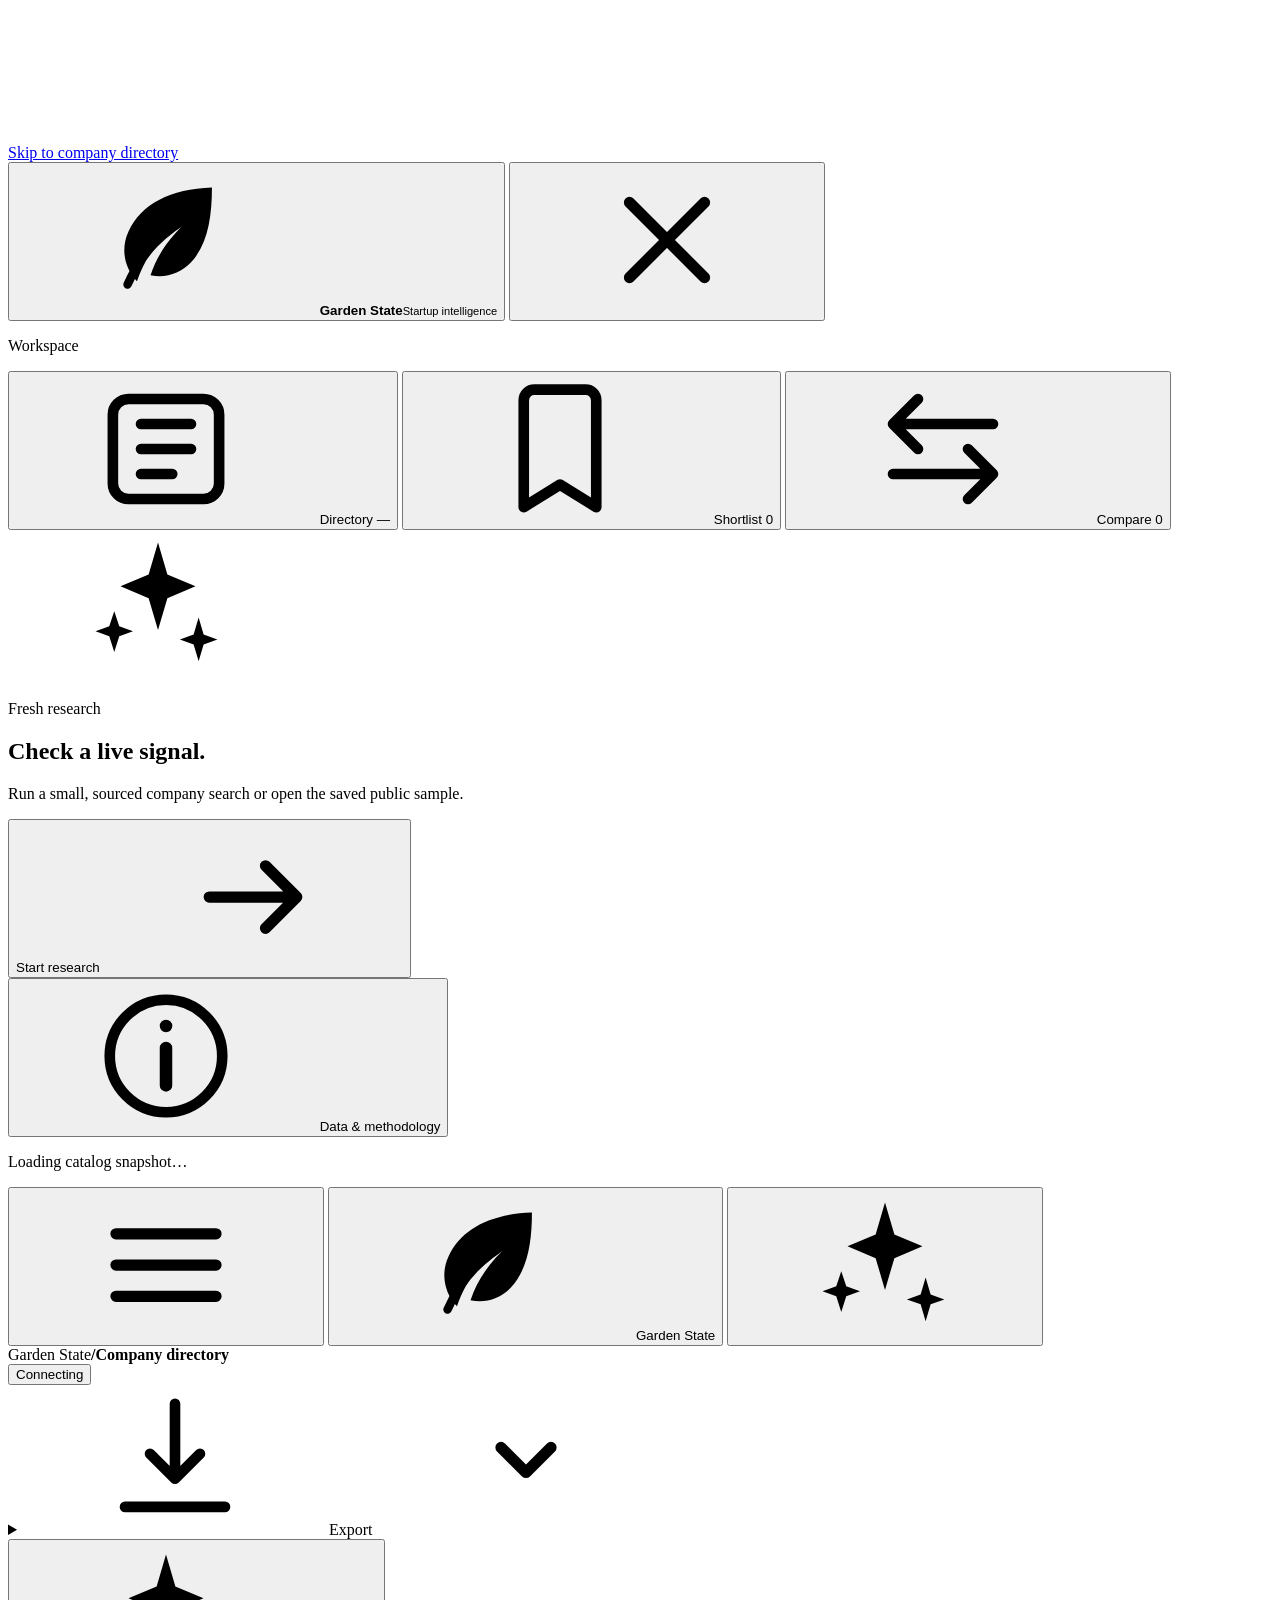
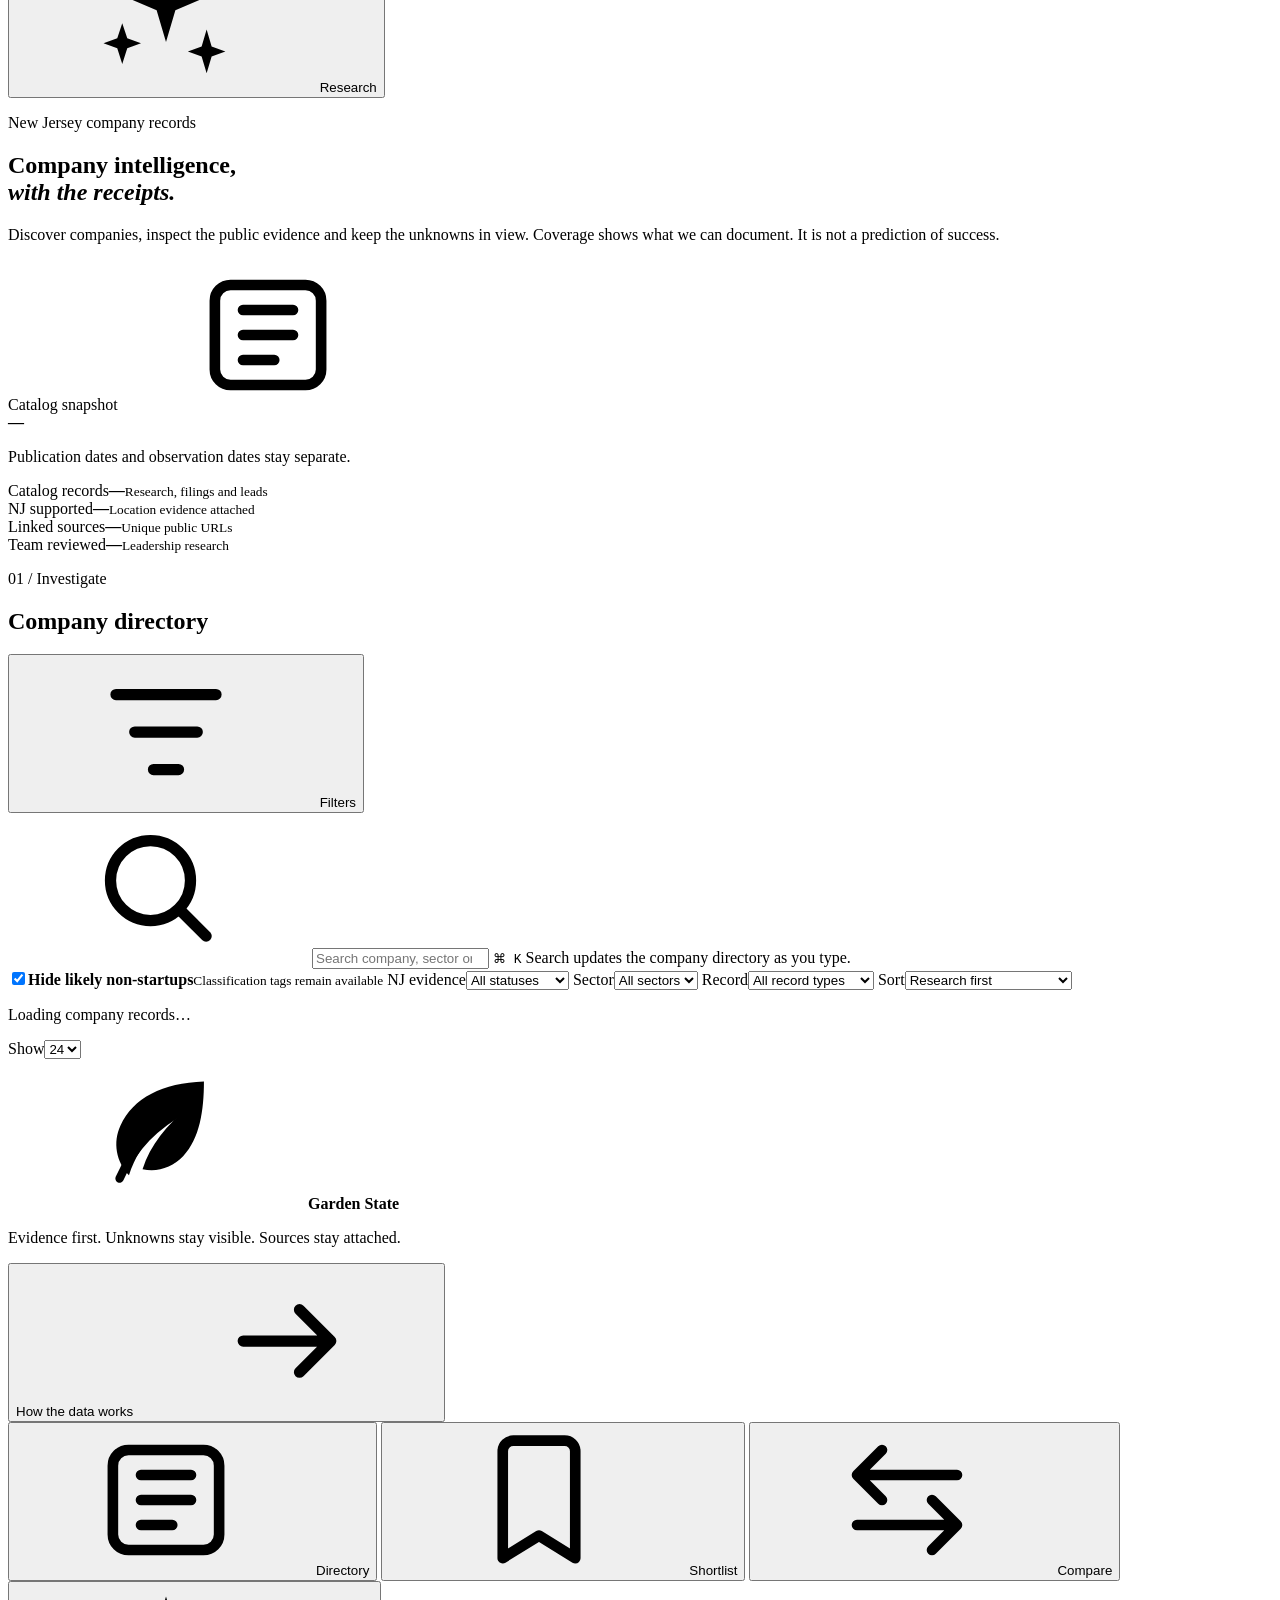
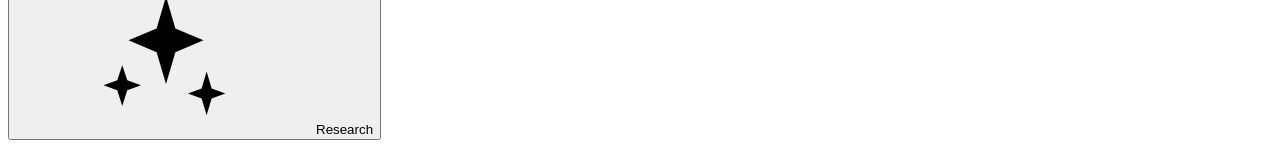
==== unified/static/index.html @ 46218ee3 "Build unified Garden State company research app" ====
<!doctype html>
<html lang="en">
  <head>
    <meta charset="utf-8">
    <meta name="viewport" content="width=device-width, initial-scale=1">
    <meta name="theme-color" content="#123c31">
    <meta name="description" content="Garden State helps you investigate, compare and shortlist New Jersey company records using traceable public evidence.">
    <title>Garden State · Startup intelligence</title>
    <link rel="stylesheet" href="/static/style.css">
    <script type="module" src="/static/app.js"></script>
  </head>
  <body>
    <a class="skip-link" href="#main-content">Skip to company directory</a>

    <svg class="svg-sprite" aria-hidden="true" focusable="false">
      <symbol id="icon-mark" viewBox="0 0 32 32">
        <path d="M25.8 4.8C17 5.1 10.7 8.3 8 14.2c-1.7 3.6-.9 7.8 1.8 10.6 2.6-7.5 7-11.4 13.1-14.7-5.2 4-8.5 8.3-10.2 13.4 3.1.7 6.4-.3 8.7-2.8 3.5-3.8 4.4-9.6 4.4-15.9Z" fill="currentColor"/>
        <path d="M7.8 25.5c3-6.8 7.5-11.4 14.4-15.1" fill="none" stroke="currentColor" stroke-width="1.8" stroke-linecap="round"/>
      </symbol>
      <symbol id="icon-search" viewBox="0 0 24 24"><circle cx="10.8" cy="10.8" r="6.4" fill="none" stroke="currentColor" stroke-width="1.8"/><path d="m15.6 15.6 4.1 4.1" fill="none" stroke="currentColor" stroke-width="1.8" stroke-linecap="round"/></symbol>
      <symbol id="icon-directory" viewBox="0 0 24 24"><rect x="3.5" y="4" width="17" height="16" rx="2.5" fill="none" stroke="currentColor" stroke-width="1.7"/><path d="M8 8h8M8 12h8M8 16h5" fill="none" stroke="currentColor" stroke-width="1.7" stroke-linecap="round"/></symbol>
      <symbol id="icon-bookmark" viewBox="0 0 24 24"><path d="M6.2 4.2c0-1 .8-1.7 1.7-1.7h8.2c.9 0 1.7.7 1.7 1.7v17.1L12 17.7l-5.8 3.6V4.2Z" fill="none" stroke="currentColor" stroke-width="1.7" stroke-linejoin="round"/></symbol>
      <symbol id="icon-compare" viewBox="0 0 24 24"><path d="M8 4 4 8l4 4M4.5 8H20M16 20l4-4-4-4m3.5 4H4" fill="none" stroke="currentColor" stroke-width="1.7" stroke-linecap="round" stroke-linejoin="round"/></symbol>
      <symbol id="icon-spark" viewBox="0 0 24 24"><path d="m12 2 1.5 5.1L18 9l-4.5 1.9L12 16l-1.5-5.1L6 9l4.5-1.9L12 2Zm6.5 12 .8 2.7 2.2.8-2.2.8-.8 2.7-.8-2.7-2.2-.8 2.2-.8.8-2.7ZM5 13l.8 2.4 2.2.8-2.2.8L5 19.5 4.2 17 2 16.2l2.2-.8L5 13Z" fill="currentColor"/></symbol>
      <symbol id="icon-info" viewBox="0 0 24 24"><circle cx="12" cy="12" r="9" fill="none" stroke="currentColor" stroke-width="1.7"/><path d="M12 10.7v6M12 7.2h.01" fill="none" stroke="currentColor" stroke-width="2" stroke-linecap="round"/></symbol>
      <symbol id="icon-download" viewBox="0 0 24 24"><path d="M12 3v12m0 0 4-4m-4 4-4-4M4 19.5h16" fill="none" stroke="currentColor" stroke-width="1.7" stroke-linecap="round" stroke-linejoin="round"/></symbol>
      <symbol id="icon-close" viewBox="0 0 24 24"><path d="m6 6 12 12M18 6 6 18" fill="none" stroke="currentColor" stroke-width="1.8" stroke-linecap="round"/></symbol>
      <symbol id="icon-menu" viewBox="0 0 24 24"><path d="M4 7h16M4 12h16M4 17h16" fill="none" stroke="currentColor" stroke-width="1.8" stroke-linecap="round"/></symbol>
      <symbol id="icon-filter" viewBox="0 0 24 24"><path d="M4 6h16M7 12h10m-7 6h4" fill="none" stroke="currentColor" stroke-width="1.8" stroke-linecap="round"/></symbol>
      <symbol id="icon-arrow" viewBox="0 0 24 24"><path d="M5 12h14m-5-5 5 5-5 5" fill="none" stroke="currentColor" stroke-width="1.8" stroke-linecap="round" stroke-linejoin="round"/></symbol>
      <symbol id="icon-chevron" viewBox="0 0 24 24"><path d="m8 10 4 4 4-4" fill="none" stroke="currentColor" stroke-width="1.8" stroke-linecap="round" stroke-linejoin="round"/></symbol>
      <symbol id="icon-external" viewBox="0 0 24 24"><path d="M13 5h6v6M19 5l-8 8M18 14v4a1 1 0 0 1-1 1H6a1 1 0 0 1-1-1V7a1 1 0 0 1 1-1h4" fill="none" stroke="currentColor" stroke-width="1.7" stroke-linecap="round" stroke-linejoin="round"/></symbol>
      <symbol id="icon-note" viewBox="0 0 24 24"><path d="M5 3.5h14v17H5zM8 8h8M8 12h8M8 16h5" fill="none" stroke="currentColor" stroke-width="1.6" stroke-linecap="round" stroke-linejoin="round"/></symbol>
      <symbol id="icon-check" viewBox="0 0 24 24"><path d="m5 12.5 4.2 4.2L19 7" fill="none" stroke="currentColor" stroke-width="2" stroke-linecap="round" stroke-linejoin="round"/></symbol>
      <symbol id="icon-warning" viewBox="0 0 24 24"><path d="M11.1 3.8 2.8 18.2c-.4.8.1 1.8 1 1.8h16.4c.9 0 1.5-1 1-1.8L12.9 3.8a1 1 0 0 0-1.8 0Z" fill="none" stroke="currentColor" stroke-width="1.7" stroke-linejoin="round"/><path d="M12 9v4.3M12 16.8h.01" fill="none" stroke="currentColor" stroke-width="1.9" stroke-linecap="round"/></symbol>
      <symbol id="icon-lock" viewBox="0 0 24 24"><rect x="4.5" y="10" width="15" height="11" rx="2" fill="none" stroke="currentColor" stroke-width="1.7"/><path d="M8 10V7a4 4 0 0 1 8 0v3" fill="none" stroke="currentColor" stroke-width="1.7" stroke-linecap="round"/></symbol>
      <symbol id="icon-refresh" viewBox="0 0 24 24"><path d="M20 7v5h-5M4 17v-5h5m9.1-3A7.4 7.4 0 0 0 5.4 7M5.9 15a7.4 7.4 0 0 0 12.7 2" fill="none" stroke="currentColor" stroke-width="1.7" stroke-linecap="round" stroke-linejoin="round"/></symbol>
    </svg>

    <div class="app-shell">
      <div class="sidebar-scrim" id="sidebar-scrim" data-action="close-sidebar" hidden></div>
      <aside class="sidebar" id="sidebar" aria-label="Primary navigation">
        <div class="sidebar-head">
          <button class="brand" type="button" data-action="show-directory" aria-label="Garden State directory home">
            <span class="brand-mark"><svg aria-hidden="true"><use href="#icon-mark"></use></svg></span>
            <span class="brand-type"><strong>Garden State</strong><small>Startup intelligence</small></span>
          </button>
          <button class="icon-button sidebar-close" type="button" data-action="close-sidebar" aria-label="Close navigation"><svg aria-hidden="true"><use href="#icon-close"></use></svg></button>
        </div>

        <p class="nav-label">Workspace</p>
        <nav class="primary-nav">
          <button class="nav-item is-active" type="button" data-view="directory" aria-current="page">
            <svg aria-hidden="true"><use href="#icon-directory"></use></svg>
            <span>Directory</span>
            <span class="nav-count" id="directory-count">—</span>
          </button>
          <button class="nav-item" type="button" data-view="shortlist">
            <svg aria-hidden="true"><use href="#icon-bookmark"></use></svg>
            <span>Shortlist</span>
            <span class="nav-count" id="shortlist-count">0</span>
          </button>
          <button class="nav-item" type="button" data-action="open-compare">
            <svg aria-hidden="true"><use href="#icon-compare"></use></svg>
            <span>Compare</span>
            <span class="nav-count" id="compare-count">0</span>
          </button>
        </nav>

        <div class="sidebar-brief">
          <span class="brief-icon"><svg aria-hidden="true"><use href="#icon-spark"></use></svg></span>
          <p class="brief-kicker">Fresh research</p>
          <h2>Check a live signal.</h2>
          <p>Run a small, sourced company search or open the saved public sample.</p>
          <button class="sidebar-research" type="button" data-action="open-research">Start research <svg aria-hidden="true"><use href="#icon-arrow"></use></svg></button>
        </div>

        <div class="sidebar-foot">
          <button class="method-button" type="button" data-action="open-methodology"><svg aria-hidden="true"><use href="#icon-info"></use></svg> Data &amp; methodology</button>
          <p id="sidebar-snapshot">Loading catalog snapshot…</p>
        </div>
      </aside>

      <div class="workspace">
        <header class="mobile-header">
          <button class="icon-button" type="button" data-action="open-sidebar" aria-label="Open navigation"><svg aria-hidden="true"><use href="#icon-menu"></use></svg></button>
          <button class="mobile-brand" type="button" data-action="show-directory"><svg aria-hidden="true"><use href="#icon-mark"></use></svg><span>Garden State</span></button>
          <button class="icon-button mobile-spark" type="button" data-action="open-research" aria-label="Start research"><svg aria-hidden="true"><use href="#icon-spark"></use></svg></button>
        </header>

        <header class="topbar">
          <div class="breadcrumb"><span>Garden State</span><b>/</b><strong id="breadcrumb-current">Company directory</strong></div>
          <div class="top-actions">
            <button class="health-pill" id="health-pill" type="button" data-action="open-methodology"><span class="status-dot is-loading"></span><span id="health-label">Connecting</span></button>
            <details class="export-menu" id="export-menu">
              <summary class="button button-quiet"><svg aria-hidden="true"><use href="#icon-download"></use></svg> Export <svg class="chevron" aria-hidden="true"><use href="#icon-chevron"></use></svg></summary>
              <div class="export-popover">
                <button type="button" data-export="json"><strong>JSON evidence</strong><span>Full profiles, pillars and sources</span></button>
                <button type="button" data-export="csv"><strong>CSV evidence</strong><span>One safe row per source</span></button>
              </div>
            </details>
            <button class="button button-accent" type="button" data-action="open-research"><svg aria-hidden="true"><use href="#icon-spark"></use></svg> Research</button>
          </div>
        </header>

        <main id="main-content" tabindex="-1">
          <section class="hero" aria-labelledby="page-title">
            <div class="hero-copy">
              <p class="eyebrow" id="view-eyebrow"><span></span> New Jersey company records</p>
              <h1 id="page-title">Company intelligence,<br><em>with the receipts.</em></h1>
              <p class="hero-description" id="page-description">Discover companies, inspect the public evidence and keep the unknowns in view. Coverage shows what we can document. It is not a prediction of success.</p>
            </div>
            <div class="snapshot-card">
              <div class="snapshot-top"><span>Catalog snapshot</span><svg aria-hidden="true"><use href="#icon-directory"></use></svg></div>
              <strong id="snapshot-date">—</strong>
              <p>Publication dates and observation dates stay separate.</p>
            </div>
          </section>

          <section class="stat-grid" id="stat-grid" aria-label="Catalog summary">
            <div class="stat-card is-loading"><span>Catalog records</span><strong>—</strong><small>Research, filings and leads</small></div>
            <div class="stat-card is-loading"><span>NJ supported</span><strong>—</strong><small>Location evidence attached</small></div>
            <div class="stat-card is-loading"><span>Linked sources</span><strong>—</strong><small>Unique public URLs</small></div>
            <div class="stat-card is-loading"><span>Team reviewed</span><strong>—</strong><small>Leadership research</small></div>
          </section>

          <section class="catalog-notices" id="catalog-notices" aria-label="Catalog notices" hidden></section>

          <section class="access-gate" id="access-gate" hidden aria-labelledby="access-title">
            <div class="access-illustration"><svg aria-hidden="true"><use href="#icon-lock"></use></svg></div>
            <div>
              <p class="eyebrow">Private workspace</p>
              <h2 id="access-title">Unlock this catalog</h2>
              <p>The server requires an access token. It stays in this browser tab and is never saved to local storage.</p>
              <form class="unlock-form" id="unlock-form">
                <label><span>Access token</span><input id="access-token" type="password" autocomplete="off" required placeholder="Paste token"></label>
                <button class="button button-dark" type="submit">Unlock workspace <svg aria-hidden="true"><use href="#icon-arrow"></use></svg></button>
              </form>
              <p class="form-message" id="unlock-message" role="alert"></p>
            </div>
          </section>

          <section class="directory" id="directory-section" aria-labelledby="directory-title">
            <div class="directory-heading">
              <div>
                <p class="section-number">01 / Investigate</p>
                <h2 id="directory-title">Company directory</h2>
              </div>
              <button class="button button-quiet filter-toggle" type="button" data-action="toggle-filters" aria-expanded="false" aria-controls="filter-panel"><svg aria-hidden="true"><use href="#icon-filter"></use></svg> Filters</button>
            </div>

            <div class="directory-tools">
              <label class="search-field" for="catalog-search">
                <svg aria-hidden="true"><use href="#icon-search"></use></svg>
                <input id="catalog-search" type="search" autocomplete="off" placeholder="Search company, sector or location" aria-describedby="search-hint">
                <kbd>⌘ K</kbd>
              </label>
              <span class="sr-only" id="search-hint">Search updates the company directory as you type.</span>

              <div class="filter-panel" id="filter-panel">
                <label class="toggle-field" for="startup-filter"><input id="startup-filter" type="checkbox" checked><span class="toggle-control" aria-hidden="true"></span><span><strong>Hide likely non-startups</strong><small id="nonstartup-filter-note">Classification tags remain available</small></span></label>
                <label class="select-field"><span>NJ evidence</span><select id="nj-filter"><option value="all">All statuses</option><option value="supported">Supported</option><option value="unverified">Needs review</option></select></label>
                <label class="select-field"><span>Sector</span><select id="sector-filter"><option value="all">All sectors</option></select></label>
                <label class="select-field"><span>Record</span><select id="record-filter"><option value="all">All record types</option><option value="research">Research profiles</option><option value="filing">Filing records</option><option value="lead">Team leads</option></select></label>
                <label class="select-field"><span>Sort</span><select id="sort-filter"><option value="research">Research first</option><option value="name">Name A–Z</option><option value="coverage">Most evidence coverage</option><option value="sources">Most linked sources</option><option value="updated">Recently updated</option></select></label>
              </div>
            </div>

            <div class="results-bar">
              <p id="results-summary" aria-live="polite">Loading company records…</p>
              <div class="results-controls">
                <button class="text-button" id="clear-filters" type="button" data-action="clear-filters" hidden>Clear filters</button>
                <label class="per-page"><span>Show</span><select id="per-page"><option value="12">12</option><option value="24" selected>24</option><option value="48">48</option></select></label>
              </div>
            </div>

            <div class="catalog-error" id="catalog-error" hidden role="alert">
              <span><svg aria-hidden="true"><use href="#icon-warning"></use></svg></span>
              <div><h3>We couldn’t load the catalog.</h3><p id="catalog-error-message">Check the connection and try again.</p><button class="button button-outline" type="button" data-action="retry-catalog"><svg aria-hidden="true"><use href="#icon-refresh"></use></svg> Try again</button></div>
            </div>

            <div class="company-grid skeleton-grid" id="catalog-loading" aria-label="Loading companies" aria-busy="true">
              <div class="skeleton-card"></div><div class="skeleton-card"></div><div class="skeleton-card"></div><div class="skeleton-card"></div><div class="skeleton-card"></div><div class="skeleton-card"></div>
            </div>
            <div class="company-grid" id="company-grid"></div>
            <div class="empty-state" id="empty-state" hidden>
              <span class="empty-mark"><svg aria-hidden="true"><use href="#icon-search"></use></svg></span>
              <h3 id="empty-title">No records match these filters.</h3>
              <p id="empty-copy">Try a broader search or clear one of the filters.</p>
              <button class="button button-outline" type="button" data-action="clear-filters">Clear filters</button>
            </div>
            <nav class="pagination" id="pagination" aria-label="Directory pages"></nav>
          </section>

          <footer class="site-footer">
            <div><svg aria-hidden="true"><use href="#icon-mark"></use></svg><strong>Garden State</strong></div>
            <p>Evidence first. Unknowns stay visible. Sources stay attached.</p>
            <button type="button" data-action="open-methodology">How the data works <svg aria-hidden="true"><use href="#icon-arrow"></use></svg></button>
          </footer>
        </main>
      </div>
    </div>

    <div class="compare-tray" id="compare-tray" hidden aria-live="polite">
      <div class="compare-tray-copy"><span class="compare-tray-icon"><svg aria-hidden="true"><use href="#icon-compare"></use></svg></span><div><strong>Compare companies</strong><small id="compare-tray-help">Choose up to three records</small></div></div>
      <div class="compare-chips" id="compare-chips"></div>
      <div class="compare-tray-actions"><button class="text-button" type="button" data-action="clear-compare">Clear</button><button class="button button-accent" id="open-comparison" type="button" data-action="open-compare">Compare <span id="compare-button-count">0</span><svg aria-hidden="true"><use href="#icon-arrow"></use></svg></button></div>
    </div>

    <nav class="mobile-nav" aria-label="Mobile navigation">
      <button class="is-active" type="button" data-view="directory"><svg aria-hidden="true"><use href="#icon-directory"></use></svg><span>Directory</span></button>
      <button type="button" data-view="shortlist"><svg aria-hidden="true"><use href="#icon-bookmark"></use></svg><span>Shortlist</span></button>
      <button type="button" data-action="open-compare"><svg aria-hidden="true"><use href="#icon-compare"></use></svg><span>Compare</span><b id="mobile-compare-count" hidden>0</b></button>
      <button type="button" data-action="open-research"><svg aria-hidden="true"><use href="#icon-spark"></use></svg><span>Research</span></button>
    </nav>

    <div class="layer drawer-layer" id="company-layer" hidden>
      <button class="layer-scrim" type="button" data-close-layer aria-label="Close company profile"></button>
      <aside class="drawer" id="company-drawer" role="dialog" aria-modal="true" aria-labelledby="drawer-title" tabindex="-1">
        <div class="drawer-toolbar"><span>Company profile</span><button class="icon-button" type="button" data-close-layer aria-label="Close profile"><svg aria-hidden="true"><use href="#icon-close"></use></svg></button></div>
        <div class="drawer-content" id="company-drawer-content"></div>
      </aside>
    </div>

    <div class="layer modal-layer" id="research-layer" hidden>
      <button class="layer-scrim" type="button" data-close-layer aria-label="Close research"></button>
      <section class="modal research-modal" role="dialog" aria-modal="true" aria-labelledby="research-title" tabindex="-1">
        <header class="modal-head"><div><p class="eyebrow"><span></span> Public-source research</p><h2 id="research-title">Find a fresh company signal</h2></div><button class="icon-button" type="button" data-close-layer aria-label="Close research"><svg aria-hidden="true"><use href="#icon-close"></use></svg></button></header>
        <p class="modal-intro">Run a bounded search across configured public sources, or open the saved public sample. Live and saved results are always labeled.</p>

        <div class="research-status" id="research-status"><span class="status-dot is-loading"></span><div><strong>Checking research service…</strong><p>One moment.</p></div></div>

        <form id="research-form" class="research-form">
          <fieldset class="mode-options">
            <legend>Research mode</legend>
            <label class="mode-card" id="live-mode-card"><input type="radio" name="research-mode" value="live" checked><span class="mode-radio"></span><span><strong>Live research</strong><small>Search configured public sources now</small></span><span class="mode-state" id="live-mode-state">Checking</span></label>
            <label class="mode-card"><input type="radio" name="research-mode" value="sample"><span class="mode-radio"></span><span><strong>Saved public research</strong><small>Open a dated, previously saved result</small></span><span class="mode-state">Available</span></label>
          </fieldset>
          <div class="research-fields">
            <label class="select-field"><span>Sector</span><select id="research-sector"><option value="All sectors">All sectors</option></select></label>
            <label class="select-field"><span>Companies</span><select id="research-count"><option value="1">1 company</option><option value="2">2 companies</option><option value="3" selected>3 companies</option><option value="4">4 companies</option><option value="5">5 companies</option></select></label>
          </div>
          <button class="button button-dark research-submit" id="research-submit" type="submit"><svg aria-hidden="true"><use href="#icon-spark"></use></svg><span>Start research</span><svg aria-hidden="true"><use href="#icon-arrow"></use></svg></button>
          <p class="form-message" id="research-form-message" role="alert"></p>
        </form>

        <section class="research-progress" id="research-progress" hidden aria-live="polite">
          <div class="progress-head"><div><p class="eyebrow" id="research-mode-label">Live research</p><h3 id="research-stage">Preparing research</h3></div><span class="run-status" id="research-run-status">Queued</span></div>
          <div class="stage-track" id="stage-track" aria-label="Research progress"><span class="is-current">Discover</span><span>Verify</span><span>Connect</span><span>Complete</span></div>
          <p id="research-progress-detail">The research job is starting.</p>
          <div class="research-outcome" id="research-outcome"></div>
          <details class="activity-log"><summary>Research activity <svg aria-hidden="true"><use href="#icon-chevron"></use></svg></summary><ol id="research-events"></ol></details>
          <div class="research-warnings" id="research-warnings"></div>
        </section>

        <section class="research-history" id="research-history" hidden><div class="subsection-title"><h3>Recent research</h3><button class="text-button" type="button" data-action="refresh-research-history">Refresh</button></div><div id="research-history-list"></div></section>
      </section>
    </div>

    <div class="layer modal-layer" id="compare-layer" hidden>
      <button class="layer-scrim" type="button" data-close-layer aria-label="Close comparison"></button>
      <section class="modal compare-modal" role="dialog" aria-modal="true" aria-labelledby="compare-title" tabindex="-1">
        <header class="modal-head"><div><p class="eyebrow"><span></span> Side-by-side evidence</p><h2 id="compare-title">Compare company records</h2></div><button class="icon-button" type="button" data-close-layer aria-label="Close comparison"><svg aria-hidden="true"><use href="#icon-close"></use></svg></button></header>
        <p class="modal-intro">Compare documentation coverage and source-backed findings. Missing evidence stays missing; it does not count against or for a company.</p>
        <div class="comparison" id="comparison-content"></div>
      </section>
    </div>

    <div class="layer modal-layer" id="methodology-layer" hidden>
      <button class="layer-scrim" type="button" data-close-layer aria-label="Close methodology"></button>
      <section class="modal methodology-modal" role="dialog" aria-modal="true" aria-labelledby="methodology-title" tabindex="-1">
        <header class="modal-head"><div><p class="eyebrow"><span></span> Data notes</p><h2 id="methodology-title">What this catalog can tell you</h2></div><button class="icon-button" type="button" data-close-layer aria-label="Close methodology"><svg aria-hidden="true"><use href="#icon-close"></use></svg></button></header>
        <p class="method-lead">Garden State joins four lines of public evidence without turning them into an investment rating. Each profile keeps the source, quote and date close to the claim.</p>

        <div class="method-grid">
          <article><span>01</span><h3>Coverage, not quality</h3><p>A filled pillar means we found something supportable. It does not mean the company is strong, weak or likely to succeed.</p></article>
          <article><span>02</span><h3>NJ status needs proof</h3><p>“Supported” means a source backs the New Jersey connection. A filing address alone does not prove current operations or startup status.</p></article>
          <article><span>03</span><h3>Roles stay distinct</h3><p>Founders, CEOs, advisors and SEC-related people are shown as reported. We do not quietly turn one role into another.</p></article>
          <article><span>04</span><h3>Dates mean different things</h3><p>Published is when a source appeared. Observed is when the research process retrieved it. Both remain visible.</p></article>
        </div>

        <section class="method-section"><h3>Four evidence pillars</h3><div class="pillar-key"><span><i class="pillar-dot founders"></i><b>Founders &amp; leadership</b> People, roles and documented background</span><span><i class="pillar-dot business"></i><b>Business &amp; market</b> Model, timing and operating signals</span><span><i class="pillar-dot funding"></i><b>Funding &amp; financial</b> Disclosed fundraising and financial evidence</span><span><i class="pillar-dot reputation"></i><b>Reputation &amp; interest</b> Public relationships and outside attention</span></div></section>

        <section class="method-section connection-section">
          <div class="subsection-title"><div><p class="section-number">Connections</p><h3>Data modules</h3></div><button class="button button-outline" id="refresh-founder-data" type="button" data-action="sync-founders" hidden><svg aria-hidden="true"><use href="#icon-refresh"></use></svg> Refresh founder data</button></div>
          <div class="integration-list" id="integration-list"><div class="integration-skeleton"></div><div class="integration-skeleton"></div></div>
          <p class="sync-note" id="founder-sync-note"></p>
        </section>

        <section class="method-section session-access" id="session-access">
          <div><p class="section-number">Session access</p><h3 id="session-access-title">Server connection</h3><p id="session-access-copy">Checking whether this workspace requires a token…</p></div>
          <form class="settings-unlock-form" id="settings-unlock-form" hidden><label><span class="sr-only">Access token</span><input id="settings-access-token" type="password" autocomplete="off" required placeholder="Access token"></label><button class="button button-dark" type="submit">Unlock</button></form>
        </section>

        <div class="method-caution"><svg aria-hidden="true"><use href="#icon-info"></use></svg><p><strong>Keep the limits in frame.</strong> Fundraising is not revenue, runway or profitability. Team size divided by company age is not observed hiring growth. Similar company names are not merged without a conservative identifier match.</p></div>
      </section>
    </div>

    <div class="toast-region" id="toast-region" aria-live="polite" aria-atomic="true"></div>
  </body>
</html>
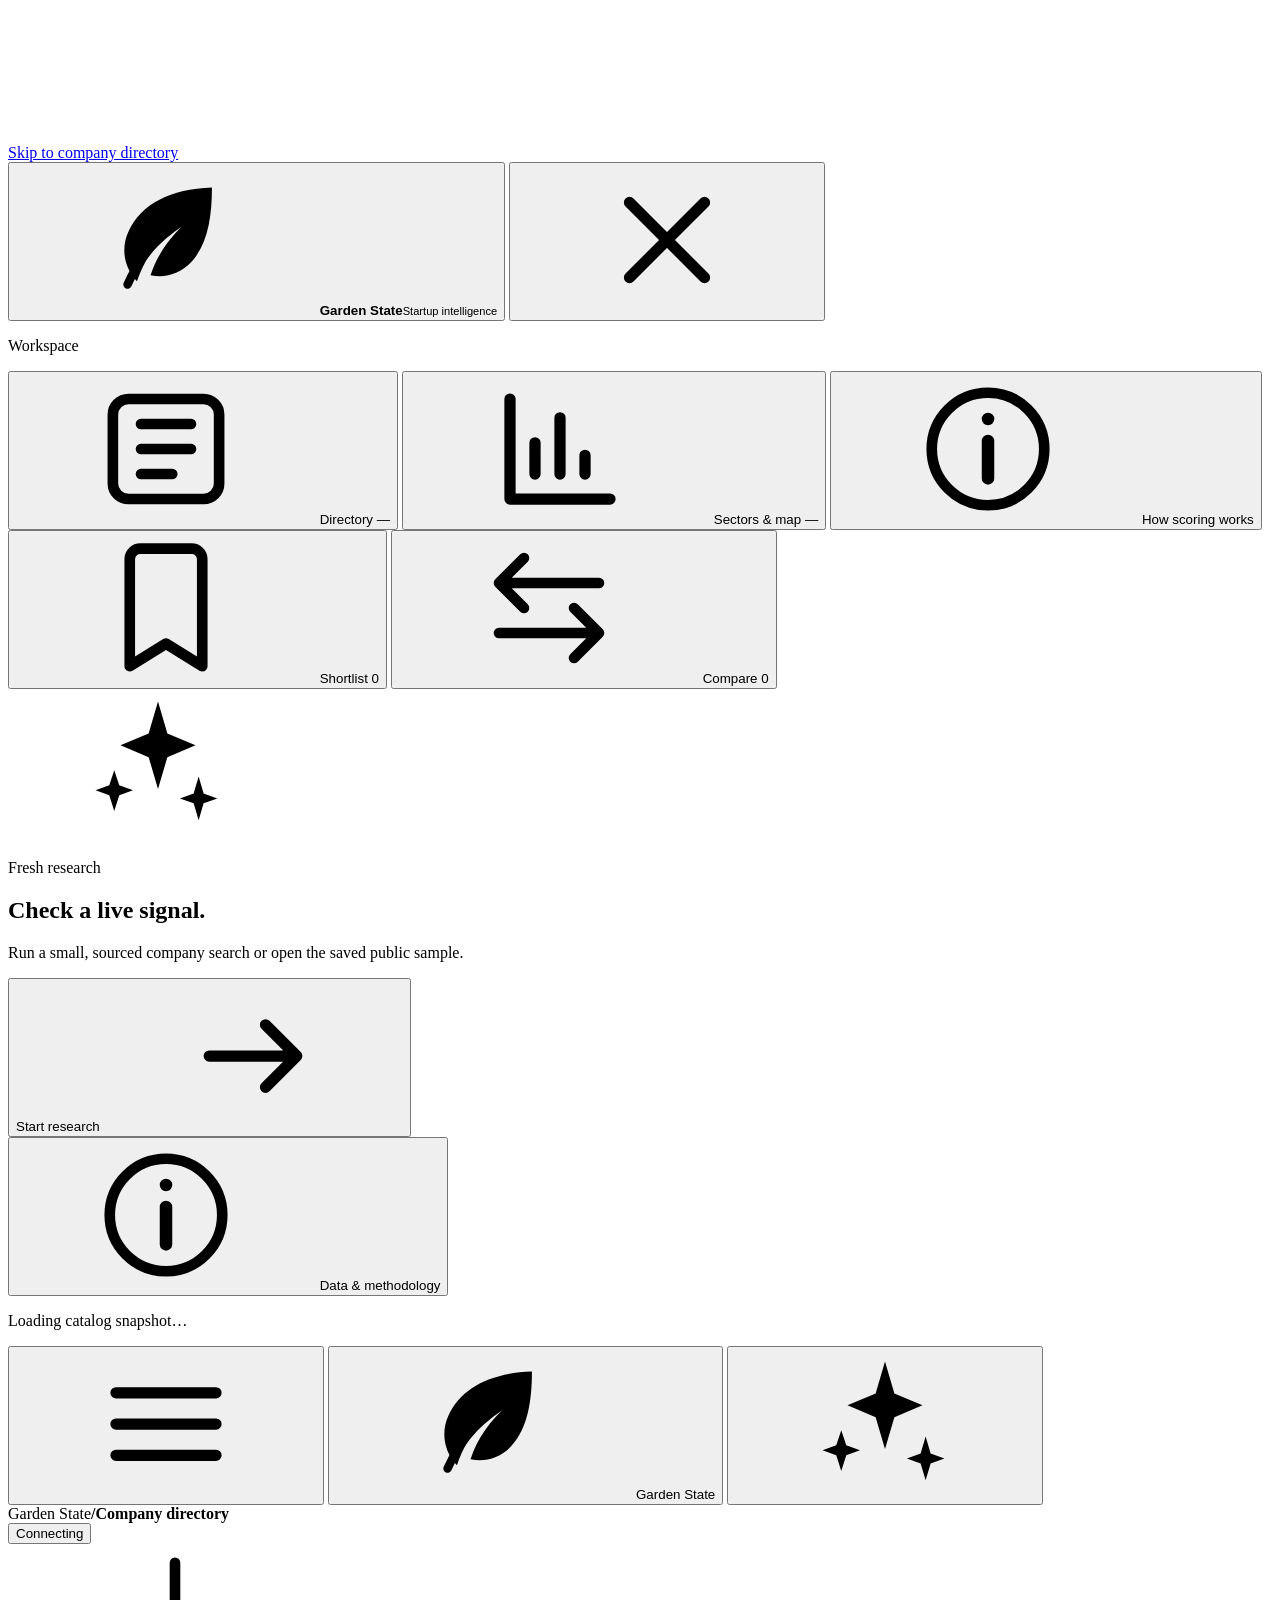
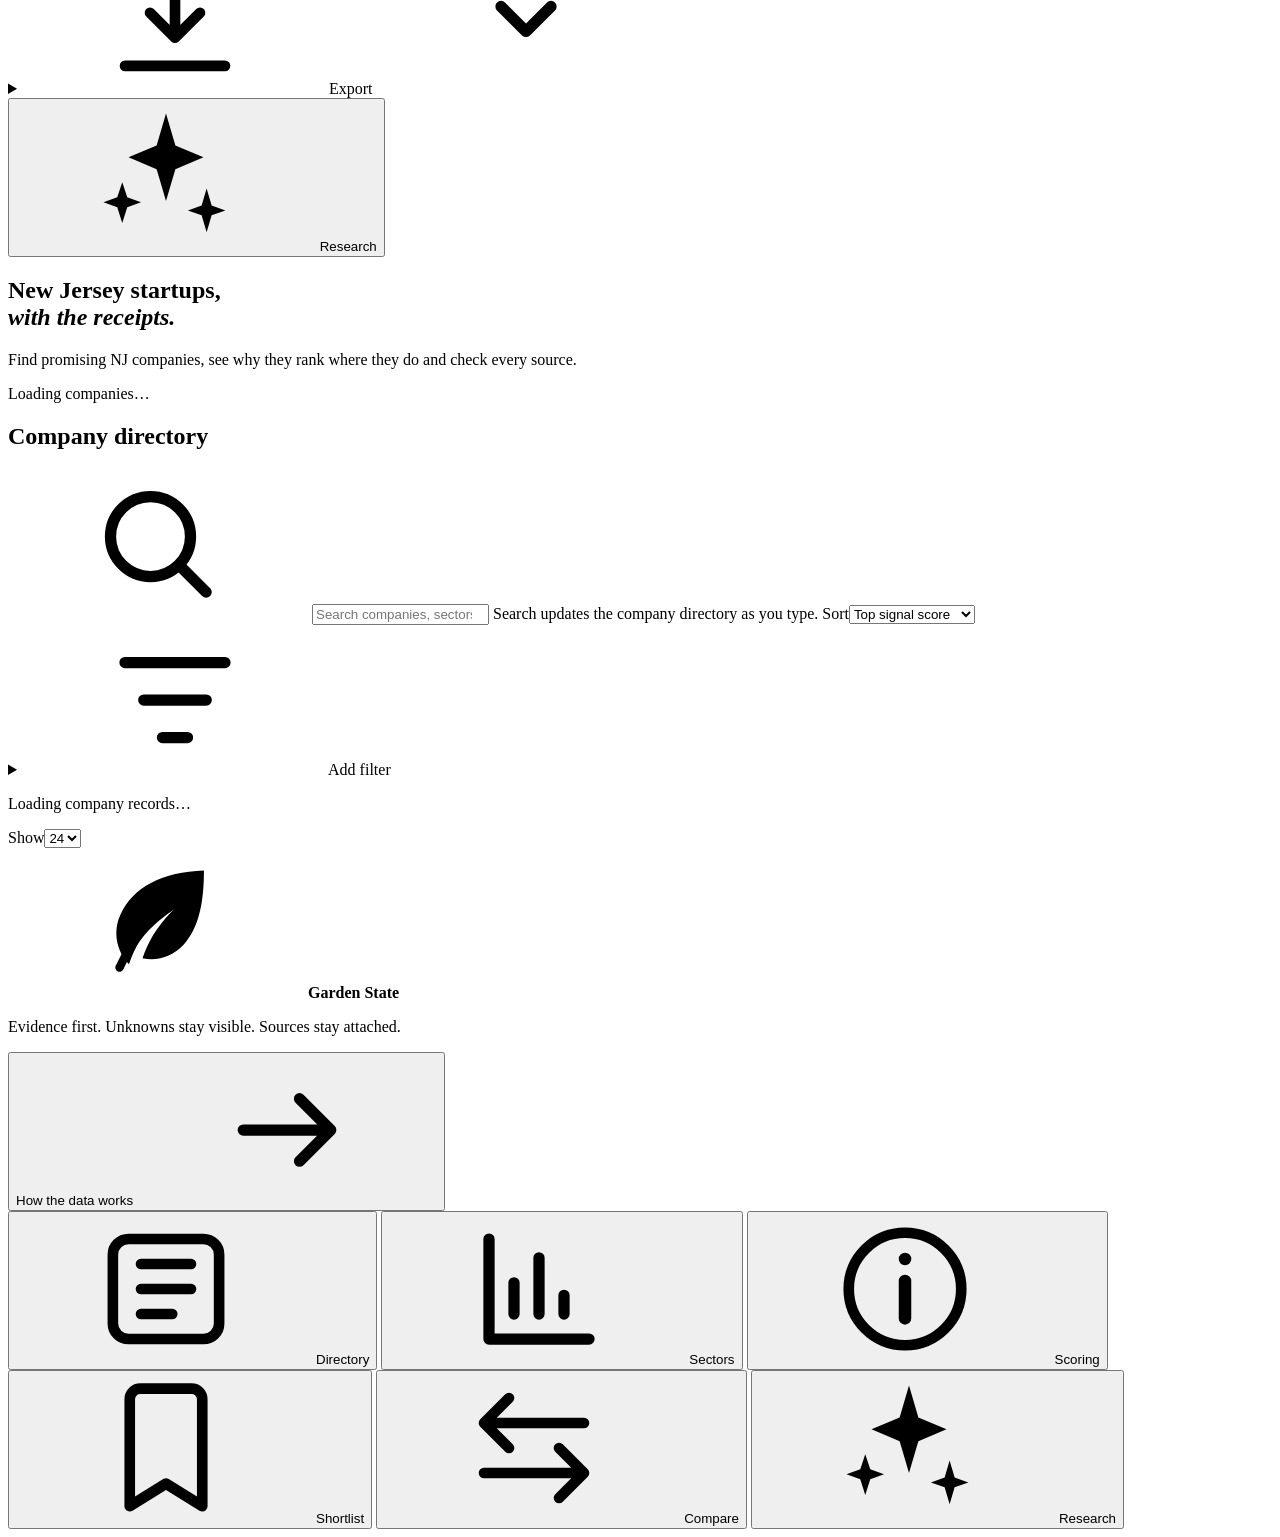
==== commit f3311368: "added shit" ====
--- a/unified/static/index.html
+++ b/unified/static/index.html
@@ -34,7 +34,8 @@
       <symbol id="icon-check" viewBox="0 0 24 24"><path d="m5 12.5 4.2 4.2L19 7" fill="none" stroke="currentColor" stroke-width="2" stroke-linecap="round" stroke-linejoin="round"/></symbol>
       <symbol id="icon-warning" viewBox="0 0 24 24"><path d="M11.1 3.8 2.8 18.2c-.4.8.1 1.8 1 1.8h16.4c.9 0 1.5-1 1-1.8L12.9 3.8a1 1 0 0 0-1.8 0Z" fill="none" stroke="currentColor" stroke-width="1.7" stroke-linejoin="round"/><path d="M12 9v4.3M12 16.8h.01" fill="none" stroke="currentColor" stroke-width="1.9" stroke-linecap="round"/></symbol>
       <symbol id="icon-lock" viewBox="0 0 24 24"><rect x="4.5" y="10" width="15" height="11" rx="2" fill="none" stroke="currentColor" stroke-width="1.7"/><path d="M8 10V7a4 4 0 0 1 8 0v3" fill="none" stroke="currentColor" stroke-width="1.7" stroke-linecap="round"/></symbol>
-      <symbol id="icon-refresh" viewBox="0 0 24 24"><path d="M20 7v5h-5M4 17v-5h5m9.1-3A7.4 7.4 0 0 0 5.4 7M5.9 15a7.4 7.4 0 0 0 12.7 2" fill="none" stroke="currentColor" stroke-width="1.7" stroke-linecap="round" stroke-linejoin="round"/></symbol>
+      <symbol id="icon-chart" viewBox="0 0 24 24"><path d="M4 20V4M4 20h16M8 16v-5M12 16V7M16 16v-3" fill="none" stroke="currentColor" stroke-width="1.8" stroke-linecap="round"/></symbol>
+      <symbol id="icon-refresh"viewBox="0 0 24 24"><path d="M20 7v5h-5M4 17v-5h5m9.1-3A7.4 7.4 0 0 0 5.4 7M5.9 15a7.4 7.4 0 0 0 12.7 2" fill="none" stroke="currentColor" stroke-width="1.7" stroke-linecap="round" stroke-linejoin="round"/></symbol>
     </svg>
 
     <div class="app-shell">
@@ -54,6 +55,15 @@
             <svg aria-hidden="true"><use href="#icon-directory"></use></svg>
             <span>Directory</span>
             <span class="nav-count" id="directory-count">—</span>
+          </button>
+          <button class="nav-item" type="button" data-view="sectors">
+            <svg aria-hidden="true"><use href="#icon-chart"></use></svg>
+            <span>Sectors &amp; map</span>
+            <span class="nav-count" id="sectors-count">—</span>
+          </button>
+          <button class="nav-item" type="button" data-view="scoring">
+            <svg aria-hidden="true"><use href="#icon-info"></use></svg>
+            <span>How scoring works</span>
           </button>
           <button class="nav-item" type="button" data-view="shortlist">
             <svg aria-hidden="true"><use href="#icon-bookmark"></use></svg>
@@ -104,27 +114,13 @@
         </header>
 
         <main id="main-content" tabindex="-1">
-          <section class="hero" aria-labelledby="page-title">
+          <section class="hero simple-hero" aria-labelledby="page-title">
             <div class="hero-copy">
-              <p class="eyebrow" id="view-eyebrow"><span></span> New Jersey company records</p>
-              <h1 id="page-title">Company intelligence,<br><em>with the receipts.</em></h1>
-              <p class="hero-description" id="page-description">Discover companies, inspect the public evidence and keep the unknowns in view. Coverage shows what we can document. It is not a prediction of success.</p>
-            </div>
-            <div class="snapshot-card">
-              <div class="snapshot-top"><span>Catalog snapshot</span><svg aria-hidden="true"><use href="#icon-directory"></use></svg></div>
-              <strong id="snapshot-date">—</strong>
-              <p>Publication dates and observation dates stay separate.</p>
-            </div>
-          </section>
-
-          <section class="stat-grid" id="stat-grid" aria-label="Catalog summary">
-            <div class="stat-card is-loading"><span>Catalog records</span><strong>—</strong><small>Research, filings and leads</small></div>
-            <div class="stat-card is-loading"><span>NJ supported</span><strong>—</strong><small>Location evidence attached</small></div>
-            <div class="stat-card is-loading"><span>Linked sources</span><strong>—</strong><small>Unique public URLs</small></div>
-            <div class="stat-card is-loading"><span>Team reviewed</span><strong>—</strong><small>Leadership research</small></div>
-          </section>
-
-          <section class="catalog-notices" id="catalog-notices" aria-label="Catalog notices" hidden></section>
+              <h1 id="page-title">New Jersey startups,<br><em>with the receipts.</em></h1>
+              <p class="hero-description" id="page-description">Find promising NJ companies, see why they rank where they do and check every source.</p>
+              <p class="hero-count" id="hero-count">Loading companies…</p>
+            </div>
+          </section>
 
           <section class="access-gate" id="access-gate" hidden aria-labelledby="access-title">
             <div class="access-illustration"><svg aria-hidden="true"><use href="#icon-lock"></use></svg></div>
@@ -141,28 +137,31 @@
           </section>
 
           <section class="directory" id="directory-section" aria-labelledby="directory-title">
-            <div class="directory-heading">
-              <div>
-                <p class="section-number">01 / Investigate</p>
-                <h2 id="directory-title">Company directory</h2>
-              </div>
-              <button class="button button-quiet filter-toggle" type="button" data-action="toggle-filters" aria-expanded="false" aria-controls="filter-panel"><svg aria-hidden="true"><use href="#icon-filter"></use></svg> Filters</button>
-            </div>
-
-            <div class="directory-tools">
-              <label class="search-field" for="catalog-search">
-                <svg aria-hidden="true"><use href="#icon-search"></use></svg>
-                <input id="catalog-search" type="search" autocomplete="off" placeholder="Search company, sector or location" aria-describedby="search-hint">
-                <kbd>⌘ K</kbd>
-              </label>
-              <span class="sr-only" id="search-hint">Search updates the company directory as you type.</span>
-
-              <div class="filter-panel" id="filter-panel">
-                <label class="toggle-field" for="startup-filter"><input id="startup-filter" type="checkbox" checked><span class="toggle-control" aria-hidden="true"></span><span><strong>Hide likely non-startups</strong><small id="nonstartup-filter-note">Classification tags remain available</small></span></label>
-                <label class="select-field"><span>NJ evidence</span><select id="nj-filter"><option value="all">All statuses</option><option value="supported">Supported</option><option value="unverified">Needs review</option></select></label>
-                <label class="select-field"><span>Sector</span><select id="sector-filter"><option value="all">All sectors</option></select></label>
-                <label class="select-field"><span>Record</span><select id="record-filter"><option value="all">All record types</option><option value="research">Research profiles</option><option value="filing">Filing records</option><option value="lead">Team leads</option></select></label>
-                <label class="select-field"><span>Sort</span><select id="sort-filter"><option value="research">Research first</option><option value="name">Name A–Z</option><option value="coverage">Most evidence coverage</option><option value="sources">Most linked sources</option><option value="updated">Recently updated</option></select></label>
+            <h2 class="sr-only" id="directory-title">Company directory</h2>
+
+            <div class="directory-tools simple-tools">
+              <div class="tool-row">
+                <label class="search-field" for="catalog-search">
+                  <svg aria-hidden="true"><use href="#icon-search"></use></svg>
+                  <input id="catalog-search" type="search" autocomplete="off" placeholder="Search companies, sectors or towns" aria-describedby="search-hint">
+                </label>
+                <span class="sr-only" id="search-hint">Search updates the company directory as you type.</span>
+                <label class="inline-select"><span>Sort</span><select id="sort-filter"><option value="signal">Top signal score</option><option value="name">Name A–Z</option><option value="research">Research first</option><option value="coverage">Most evidence</option><option value="sources">Most sources</option><option value="updated">Recently updated</option></select></label>
+                <details class="add-filter" id="add-filter">
+                  <summary class="button button-quiet"><svg aria-hidden="true"><use href="#icon-filter"></use></svg> Add filter</summary>
+                  <div class="add-filter-menu" id="add-filter-menu"></div>
+                </details>
+              </div>
+
+              <div class="active-filters" id="active-filters" hidden>
+                <div class="filter-slot" data-filter-slot="cluster" hidden><label class="select-field"><span>Sector cluster</span><select id="cluster-filter"><option value="all">All clusters</option></select></label><button type="button" class="remove-filter" data-remove-filter="cluster" aria-label="Remove sector cluster filter"><svg aria-hidden="true"><use href="#icon-close"></use></svg></button></div>
+                <div class="filter-slot" data-filter-slot="score" hidden><label class="select-field"><span>Signal strength</span><select id="score-filter"><option value="0">Any score</option><option value="15">Moderate+ (15+)</option><option value="35">Elevated+ (35+)</option><option value="50">High signal (50+)</option></select></label><button type="button" class="remove-filter" data-remove-filter="score" aria-label="Remove signal strength filter"><svg aria-hidden="true"><use href="#icon-close"></use></svg></button></div>
+                <div class="filter-slot" data-filter-slot="young" hidden><label class="toggle-field" for="young-filter"><input id="young-filter" type="checkbox"><span class="toggle-control" aria-hidden="true"></span><span><strong>Young companies only</strong><small>Formed within 5 years of a filing</small></span></label><button type="button" class="remove-filter" data-remove-filter="young" aria-label="Remove young companies filter"><svg aria-hidden="true"><use href="#icon-close"></use></svg></button></div>
+                <div class="filter-slot" data-filter-slot="sector" hidden><label class="select-field"><span>Industry</span><select id="sector-filter"><option value="all">All industries</option></select></label><button type="button" class="remove-filter" data-remove-filter="sector" aria-label="Remove industry filter"><svg aria-hidden="true"><use href="#icon-close"></use></svg></button></div>
+                <div class="filter-slot" data-filter-slot="nj" hidden><label class="select-field"><span>NJ evidence</span><select id="nj-filter"><option value="all">All statuses</option><option value="supported">Supported</option><option value="unverified">Needs review</option></select></label><button type="button" class="remove-filter" data-remove-filter="nj" aria-label="Remove NJ evidence filter"><svg aria-hidden="true"><use href="#icon-close"></use></svg></button></div>
+                <div class="filter-slot" data-filter-slot="record" hidden><label class="select-field"><span>Record type</span><select id="record-filter"><option value="all">All record types</option><option value="research">Research profiles</option><option value="filing">Filing records</option><option value="lead">Team leads</option></select></label><button type="button" class="remove-filter" data-remove-filter="record" aria-label="Remove record type filter"><svg aria-hidden="true"><use href="#icon-close"></use></svg></button></div>
+                <div class="filter-slot" data-filter-slot="startup" hidden><label class="toggle-field" for="startup-filter"><input id="startup-filter" type="checkbox" checked><span class="toggle-control" aria-hidden="true"></span><span><strong>Hide likely non-startups</strong><small id="nonstartup-filter-note">Funds, holding and real-estate entities</small></span></label><button type="button" class="remove-filter" data-remove-filter="startup" aria-label="Remove non-startup filter"><svg aria-hidden="true"><use href="#icon-close"></use></svg></button></div>
+                <div class="filter-slot is-wide" data-filter-slot="signals" hidden><div class="signal-field"><span class="signal-field-label">Must have signals</span><div class="signal-chips" id="signal-chips"></div></div><button type="button" class="remove-filter" data-remove-filter="signals" aria-label="Remove signals filter"><svg aria-hidden="true"><use href="#icon-close"></use></svg></button></div>
               </div>
             </div>
 
@@ -190,6 +189,88 @@
               <button class="button button-outline" type="button" data-action="clear-filters">Clear filters</button>
             </div>
             <nav class="pagination" id="pagination" aria-label="Directory pages"></nav>
+          </section>
+
+          <section class="sectors" id="sectors-section" hidden aria-labelledby="sectors-title">
+            <div class="directory-heading">
+              <div>
+                <p class="section-number">02 / Map the ecosystem</p>
+                <h2 id="sectors-title">Sector clusters across New Jersey</h2>
+              </div>
+            </div>
+            <p class="sectors-lead" id="sectors-lead">Loading sector signals…</p>
+
+            <article class="viz-card">
+              <header class="viz-head"><div><h3>Sector ranking</h3><p>Sector score = signal depth (50) + funding momentum (30) + breadth (20). Select a row to see how its score is built.</p></div></header>
+              <div class="table-scroll"><table class="sector-table" id="sector-table"></table></div>
+            </article>
+
+            <div class="viz-grid">
+              <article class="viz-card">
+                <header class="viz-head"><div><h3>Cluster map</h3><p>Funding momentum vs sector score. Bubble size = number of companies.</p></div></header>
+                <div class="viz-body" id="cluster-chart"></div>
+              </article>
+              <article class="viz-card">
+                <header class="viz-head"><div><h3>Where it's happening</h3><p id="region-caption">Companies by NJ region</p></div>
+                  <label class="select-field compact"><span>Cluster</span><select id="region-cluster"><option value="all">All clusters</option></select></label>
+                </header>
+                <div class="viz-body" id="region-map"></div>
+              </article>
+            </div>
+
+            <article class="viz-card">
+              <header class="viz-head"><div><h3>Funding trend by cluster</h3><p id="trend-caption">SEC Form D rounds filed per year</p></div>
+                <div class="segmented" role="group" aria-label="Trend metric"><button type="button" class="is-active" data-trend-metric="rounds">Rounds filed</button><button type="button" data-trend-metric="amount">Amount raised</button></div>
+              </header>
+              <div class="viz-body" id="trend-chart"></div>
+              <details class="viz-table-toggle"><summary>Show as table</summary><div class="table-scroll" id="trend-table"></div></details>
+            </article>
+
+            <article class="viz-card method-card">
+              <header class="viz-head"><div><h3>How the scores work</h3></div></header>
+              <ul id="sector-method"></ul>
+            </article>
+          </section>
+
+          <section class="scoring" id="scoring-section" hidden aria-labelledby="scoring-title">
+            <h2 class="sr-only" id="scoring-title">How scoring works</h2>
+
+            <article class="viz-card">
+              <header class="viz-head"><div><h3>1. Every company gets a signal score out of 100</h3><p>We add up points for public signs of momentum. Each signal has a fixed maximum, and the bar below shows how the 100 points are split.</p></div></header>
+              <div class="weight-bar" id="weight-bar" aria-hidden="true"></div>
+              <div class="table-scroll"><table class="sector-table scoring-table" id="signal-table"></table></div>
+            </article>
+
+            <div class="scoring-grid">
+              <article class="viz-card">
+                <header class="viz-head"><div><h3>2. Scores fall into four tiers</h3><p>Tiers make the directory easy to scan. They are cut points on the same 0–100 score.</p></div></header>
+                <div class="tier-list" id="tier-list"></div>
+              </article>
+              <article class="viz-card">
+                <header class="viz-head"><div><h3>3. The ground rules</h3></div></header>
+                <ul class="rule-list">
+                  <li><strong>No evidence, no points.</strong> A missing signal scores 0 and is labeled “not detected.” We never guess or fill in averages.</li>
+                  <li><strong>Every point is visible.</strong> Each company profile shows exactly which signals earned which points, with the source.</li>
+                  <li><strong>Funds and holding companies are set aside.</strong> Likely non-startup entities are hidden by default and left out of sector totals.</li>
+                  <li><strong>A score is not a prediction.</strong> It measures how strong the public signals are today, not whether a company will succeed. A low score can simply mean little public data.</li>
+                </ul>
+              </article>
+            </div>
+
+            <article class="viz-card">
+              <header class="viz-head"><div><h3>4. Worked example: the top-ranked company</h3><p id="example-caption">Loading…</p></div><button class="button button-quiet small" type="button" id="example-open" hidden>Open profile <svg aria-hidden="true"><use href="#icon-arrow"></use></svg></button></header>
+              <div id="scoring-example"></div>
+            </article>
+
+            <article class="viz-card">
+              <header class="viz-head"><div><h3>5. Sectors get their own score out of 100</h3><p>Companies are grouped into sector clusters (for example, Life sciences &amp; health). Each cluster is scored on three parts.</p></div></header>
+              <div class="sector-parts">
+                <div><strong>50</strong><h4>Signal depth</h4><p>How strong the sector's best companies are: half of the average score of its top 10 companies.</p></div>
+                <div><strong>30</strong><h4>Funding momentum</h4><p>Whether funding is speeding up: SEC funding rounds in the latest 24 months compared with the 24 months before. Flat earns 15, +50% or more earns 30.</p></div>
+                <div><strong>20</strong><h4>Breadth</h4><p>Whether it's more than one star: 2 points for each company scoring 35 or higher, up to 20.</p></div>
+              </div>
+              <p class="score-note" id="sector-example"></p>
+            </article>
           </section>
 
           <footer class="site-footer">
@@ -209,6 +290,8 @@
 
     <nav class="mobile-nav" aria-label="Mobile navigation">
       <button class="is-active" type="button" data-view="directory"><svg aria-hidden="true"><use href="#icon-directory"></use></svg><span>Directory</span></button>
+      <button type="button" data-view="sectors"><svg aria-hidden="true"><use href="#icon-chart"></use></svg><span>Sectors</span></button>
+      <button type="button" data-view="scoring"><svg aria-hidden="true"><use href="#icon-info"></use></svg><span>Scoring</span></button>
       <button type="button" data-view="shortlist"><svg aria-hidden="true"><use href="#icon-bookmark"></use></svg><span>Shortlist</span></button>
       <button type="button" data-action="open-compare"><svg aria-hidden="true"><use href="#icon-compare"></use></svg><span>Compare</span><b id="mobile-compare-count" hidden>0</b></button>
       <button type="button" data-action="open-research"><svg aria-hidden="true"><use href="#icon-spark"></use></svg><span>Research</span></button>
@@ -273,13 +356,15 @@
         <p class="method-lead">Garden State joins four lines of public evidence without turning them into an investment rating. Each profile keeps the source, quote and date close to the claim.</p>
 
         <div class="method-grid">
-          <article><span>01</span><h3>Coverage, not quality</h3><p>A filled pillar means we found something supportable. It does not mean the company is strong, weak or likely to succeed.</p></article>
+          <article><span>01</span><h3>Scores show signals, not destiny</h3><p>The signal score adds visible points for observed funding, hiring, accelerator, IP and grant signals. Missing data earns nothing and is labeled. A score is not a prediction of success.</p></article>
           <article><span>02</span><h3>NJ status needs proof</h3><p>“Supported” means a source backs the New Jersey connection. A filing address alone does not prove current operations or startup status.</p></article>
           <article><span>03</span><h3>Roles stay distinct</h3><p>Founders, CEOs, advisors and SEC-related people are shown as reported. We do not quietly turn one role into another.</p></article>
           <article><span>04</span><h3>Dates mean different things</h3><p>Published is when a source appeared. Observed is when the research process retrieved it. Both remain visible.</p></article>
         </div>
 
         <section class="method-section"><h3>Four evidence pillars</h3><div class="pillar-key"><span><i class="pillar-dot founders"></i><b>Founders &amp; leadership</b> People, roles and documented background</span><span><i class="pillar-dot business"></i><b>Business &amp; market</b> Model, timing and operating signals</span><span><i class="pillar-dot funding"></i><b>Funding &amp; financial</b> Disclosed fundraising and financial evidence</span><span><i class="pillar-dot reputation"></i><b>Reputation &amp; interest</b> Public relationships and outside attention</span></div></section>
+
+        <section class="method-section"><h3>Catalog notes</h3><ul class="catalog-note-list" id="catalog-notices"></ul></section>
 
         <section class="method-section connection-section">
           <div class="subsection-title"><div><p class="section-number">Connections</p><h3>Data modules</h3></div><button class="button button-outline" id="refresh-founder-data" type="button" data-action="sync-founders" hidden><svg aria-hidden="true"><use href="#icon-refresh"></use></svg> Refresh founder data</button></div>
@@ -297,5 +382,6 @@
     </div>
 
     <div class="toast-region" id="toast-region" aria-live="polite" aria-atomic="true"></div>
+    <div class="viz-tooltip" id="viz-tooltip" role="tooltip" hidden></div>
   </body>
 </html>
